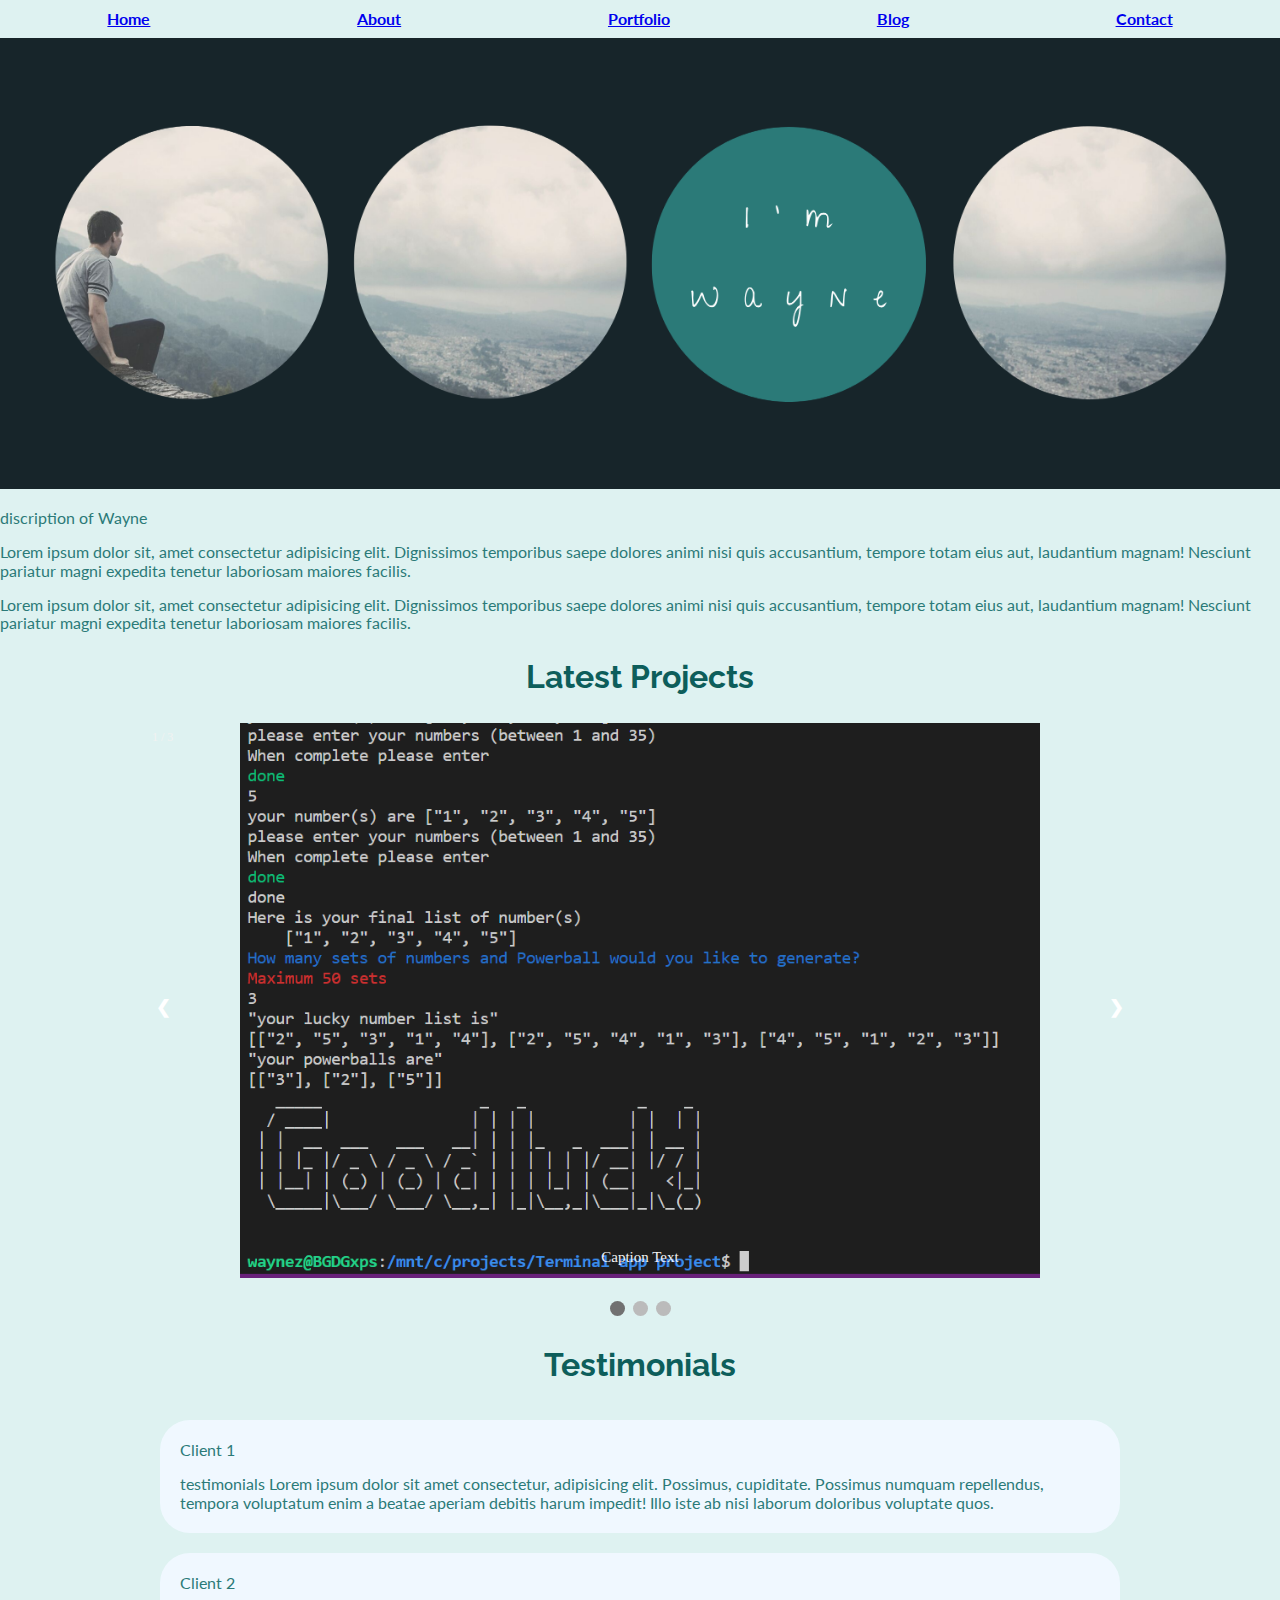
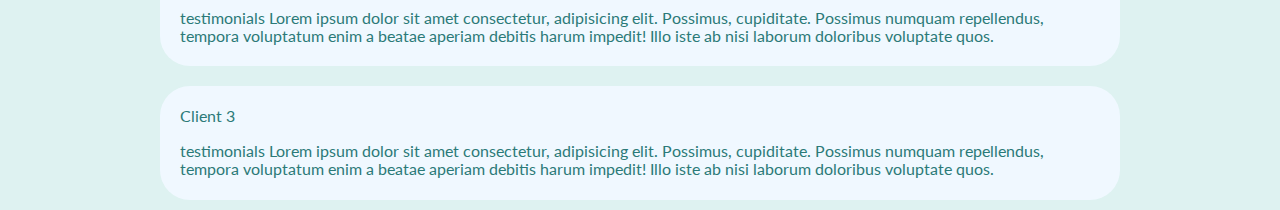
==== src/index.html @ 9297003e "added flex box to portfolio page to align img to center" ====
<!DOCTYPE html>

<html>
<head>
  <meta charset="utf-8" />
    <title>
        Wayne's Porfolio
    </title>
    <link rel="stylesheet" href="normalize.css"/>
    <link rel="stylesheet" type="text/css" media="screen" href="main.css" />
    <meta name="viewport" content="width=device-width, initial-scale=1.0" />

    <!-- <link href="https://fonts.googleapis.com/css?family=Anton|Crete+Round:400,400i&display=swap" rel="stylesheet">  -->
    
</head>

<body>

    <section class="topbar">  
        
        <div class="topbaroption"><a href= index.html >Home</a></div>  
          <div class="topbaroption"><a href= about.html >About</a></div>
          <div class="topbaroption"><a href= portfolio.html>Portfolio</a></div>
          <div class="topbaroption"><a href= blog.html>Blog</a></div>
          <div class="topbaroption"><a href= contact.html>Contact</a></div>   

        
    </section>

    <div class="bigimage">
        <!-- large image with Wayne on top -->
        <!-- <h2 id="wayne">I'm Wayne</h2> -->
        <img id="topimage" src="images/I'm_Wayne.png" /> 

    </div>

    <div>
        <p>discription of Wayne</p>

        <p>Lorem ipsum dolor sit, amet consectetur adipisicing elit. Dignissimos temporibus saepe dolores animi nisi quis accusantium, tempore totam eius aut, laudantium magnam! Nesciunt pariatur magni expedita tenetur laboriosam maiores facilis.</p>
        <p>Lorem ipsum dolor sit, amet consectetur adipisicing elit. Dignissimos temporibus saepe dolores animi nisi quis accusantium, tempore totam eius aut, laudantium magnam! Nesciunt pariatur magni expedita tenetur laboriosam maiores facilis.</p>


        
    </div>

    <div>
      <h2>Latest Projects</h2>
       

            <!-- Slideshow container -->
      <div class="slideshow-container">

        <!-- Full-width images with number and caption text -->
        <div class="mySlides fade">
          <div class="numbertext">1 / 3</div>
          <img src="images/terminal_app01.png" class="caroimg">
          <div class="text">Caption Text</div>
        </div>
      
        <div class="mySlides fade">
          <div class="numbertext">2 / 3</div>
          <img src="images/wireframe screen.jpg" class="caroimg">
          <div class="text">Caption Two</div>
        </div>
      
        <div class="mySlides fade">
          <div class="numbertext">3 / 3</div>
          <img src="images/man_using_computer.jpg" class="caroimg">
          <div class="text">Caption Three</div>
        </div>
      
        <!-- Next and previous buttons -->
        <a class="prev" onclick="plusSlides(-1)">&#10094;</a>
        <a class="next" onclick="plusSlides(1)">&#10095;</a>
      </div>
      <br>
      
      <!-- The dots/circles -->
      <div style="text-align:center">
        <span class="dot" onclick="currentSlide(1)"></span>
        <span class="dot" onclick="currentSlide(2)"></span>
        <span class="dot" onclick="currentSlide(3)"></span>
      </div> 




    </div>
    <!-- container ends -->

    <div class="alltestimonials">
      
    <h2 >Testimonials</h2>
      <div class="testimonials">
        <p>Client 1</p>
        <p>testimonials Lorem ipsum dolor sit amet consectetur, adipisicing elit. Possimus, cupiditate. Possimus numquam repellendus, tempora voluptatum enim a beatae aperiam debitis harum impedit! Illo iste ab nisi laborum doloribus voluptate quos.</p>
        
      </div>

      <div class="testimonials">
          <p>Client 2</p>
        <p>testimonials Lorem ipsum dolor sit amet consectetur, adipisicing elit. Possimus, cupiditate. Possimus numquam repellendus, tempora voluptatum enim a beatae aperiam debitis harum impedit! Illo iste ab nisi laborum doloribus voluptate quos.</p>
        
      </div>

      <div class="testimonials">
          <p>Client 3</p>
        <p>testimonials Lorem ipsum dolor sit amet consectetur, adipisicing elit. Possimus, cupiditate. Possimus numquam repellendus, tempora voluptatum enim a beatae aperiam debitis harum impedit! Illo iste ab nisi laborum doloribus voluptate quos.</p>
        
      </div>

    </div>

    <script src="myscripts.js"></script>
</body>





</html>
---- src/main.css ----
@import url("https://fonts.googleapis.com/css?family=Lato:400,700|Nothing+You+Could+Do|Raleway:700|Reenie+Beanie&display=swap");
/* Header/Blog Title */
/* Create two unequal columns that floats next to each other */
/* Left column */
.leftcolumn {
  float: left;
  width: 75%;
}

/* Right column */
.rightcolumn {
  float: left;
  width: 25%;
  padding-left: 20px;
}

/* Fake image */
.fakeimg {
  background-color: #aaa;
  width: 100%;
  padding: 20px;
}

/* Add a card effect for articles */
.card {
  background-color: white;
  padding: 20px;
  margin-top: 20px;
}

/* Clear floats after the columns */
.row:after {
  content: "";
  display: table;
  clear: both;
}

/* Footer */
.footer {
  padding: 20px;
  text-align: center;
  background: #ddd;
  margin-top: 20px;
}

/* Responsive layout - when the screen is less than 800px wide, make the two columns stack on top of each other instead of next to each other */
@media screen and (max-width: 800px) {
  .leftcolumn, .rightcolumn {
    width: 100%;
    padding: 0;
  }
}
/* Style inputs with type="text", select elements and textareas */
input[type=text], select, textarea {
  width: 100%;
  /* Full width */
  padding: 12px;
  /* Some padding */
  border: 1px solid #ccc;
  /* Gray border */
  border-radius: 4px;
  /* Rounded borders */
  box-sizing: border-box;
  /* Make sure that padding and width stays in place */
  margin-top: 6px;
  /* Add a top margin */
  margin-bottom: 16px;
  /* Bottom margin */
  resize: vertical;
}

/* Style the submit button with a specific background color etc */
input[type=submit] {
  background-color: #4CAF50;
  color: white;
  padding: 12px 20px;
  border: none;
  border-radius: 4px;
  cursor: pointer;
}

/* When moving the mouse over the submit button, add a darker green color */
input[type=submit]:hover {
  background-color: #45a049;
}

/* Add a background color and some padding around the form */
.container {
  border-radius: 5px;
  background-color: #f2f2f2;
  padding: 20px;
  margin: 30px;
}

.topbar {
  display: flex;
  flex-direction: row;
  justify-content: space-around;
  font-family: "Lato", Open Sans, sans-serif;
  font-weight: bold;
  color: #000000;
  margin: 10px 4px;
}

a.topbaroption {
  font-size: 100%;
  text-decoration: none;
}
a.topbaroption:visited {
  color: #2b7a78;
}
a.topbaroption:hover {
  transform: rotate(180deg);
  transition: 0.7s;
  -webkit-transition: 0.7s;
  -moz-transition: 0.7s;
  -ms-transition: 0.7s;
  -o-transition: 0.7s;
  -webkit-transform: rotate(180deg);
  -moz-transform: rotate(180deg);
  -o-transform: rotate(180deg);
  -ms-transform: rotate(180deg);
}

* {
  box-sizing: border-box;
}

/* Slideshow container */
.slideshow-container {
  max-width: 1000px;
  position: relative;
  margin: auto;
}

/* Hide the images by default */
.mySlides {
  display: none;
  text-align: center;
}

/* Next & previous buttons */
.prev, .next {
  cursor: pointer;
  position: absolute;
  top: 50%;
  width: auto;
  margin-top: -22px;
  padding: 16px;
  color: white;
  font-weight: bold;
  font-size: 18px;
  transition: 0.6s ease;
  border-radius: 0 3px 3px 0;
  user-select: none;
}

/* Position the "next button" to the right */
.next {
  right: 0;
  border-radius: 3px 0 0 3px;
}

/* On hover, add a black background color with a little bit see-through */
.prev:hover, .next:hover {
  background-color: rgba(0, 0, 0, 0.8);
}

/* Caption text */
.text {
  color: #f2f2f2;
  font-size: 15px;
  padding: 8px 12px;
  position: absolute;
  bottom: 8px;
  width: 100%;
  text-align: center;
}

/* Number text (1/3 etc) */
.numbertext {
  color: #f2f2f2;
  font-size: 12px;
  padding: 8px 12px;
  position: absolute;
  top: 0;
}

/* The dots/bullets/indicators */
.dot {
  cursor: pointer;
  height: 15px;
  width: 15px;
  margin: 0 2px;
  background-color: #bbb;
  border-radius: 50%;
  display: inline-block;
  transition: background-color 0.6s ease;
}

.active, .dot:hover {
  background-color: #717171;
}

/* Fading animation */
.fade {
  -webkit-animation-name: fade;
  -webkit-animation-duration: 1.5s;
  animation-name: fade;
  animation-duration: 1.5s;
}

@-webkit-keyframes fade {
  from {
    opacity: 0.4;
  }
  to {
    opacity: 1;
  }
}
@keyframes fade {
  from {
    opacity: 0.4;
  }
  to {
    opacity: 1;
  }
}
.caroimg {
  width: 80%;
  text-align: center;
}

#topimage {
  width: 100%;
}

#wayne {
  position: absolute;
  font-family: "Nothing You Could Do", cursive;
  color: #17252a;
  font-size: 200%;
  height: 150px;
  background-color: blue;
  display: flex;
  justify-content: flex-end;
  align-items: flex-end;
}

body {
  background-color: #def2f1;
}

h2 {
  font-family: "Raleway", sans-serif;
  text-align: center;
  font-size: 200%;
  color: #0d5e5b;
}

p {
  font-family: "Lato", sans-serif;
  color: #2b7a78;
}

.alltestimonials {
  display: flex;
  flex-direction: column;
  justify-content: center;
  align-items: center;
}

.testimonials {
  background-color: aliceblue;
  border-radius: 30px;
  text-align: lef;
  padding: 5px 20px;
  margin: 10px 50px;
  width: 75%;
}

#allportfolio {
  display: flex;
  flex-direction: column;
  justify-content: center;
  align-items: center;
}

.portfolio img {
  width: 100%;
}

/*# sourceMappingURL=main.css.map */
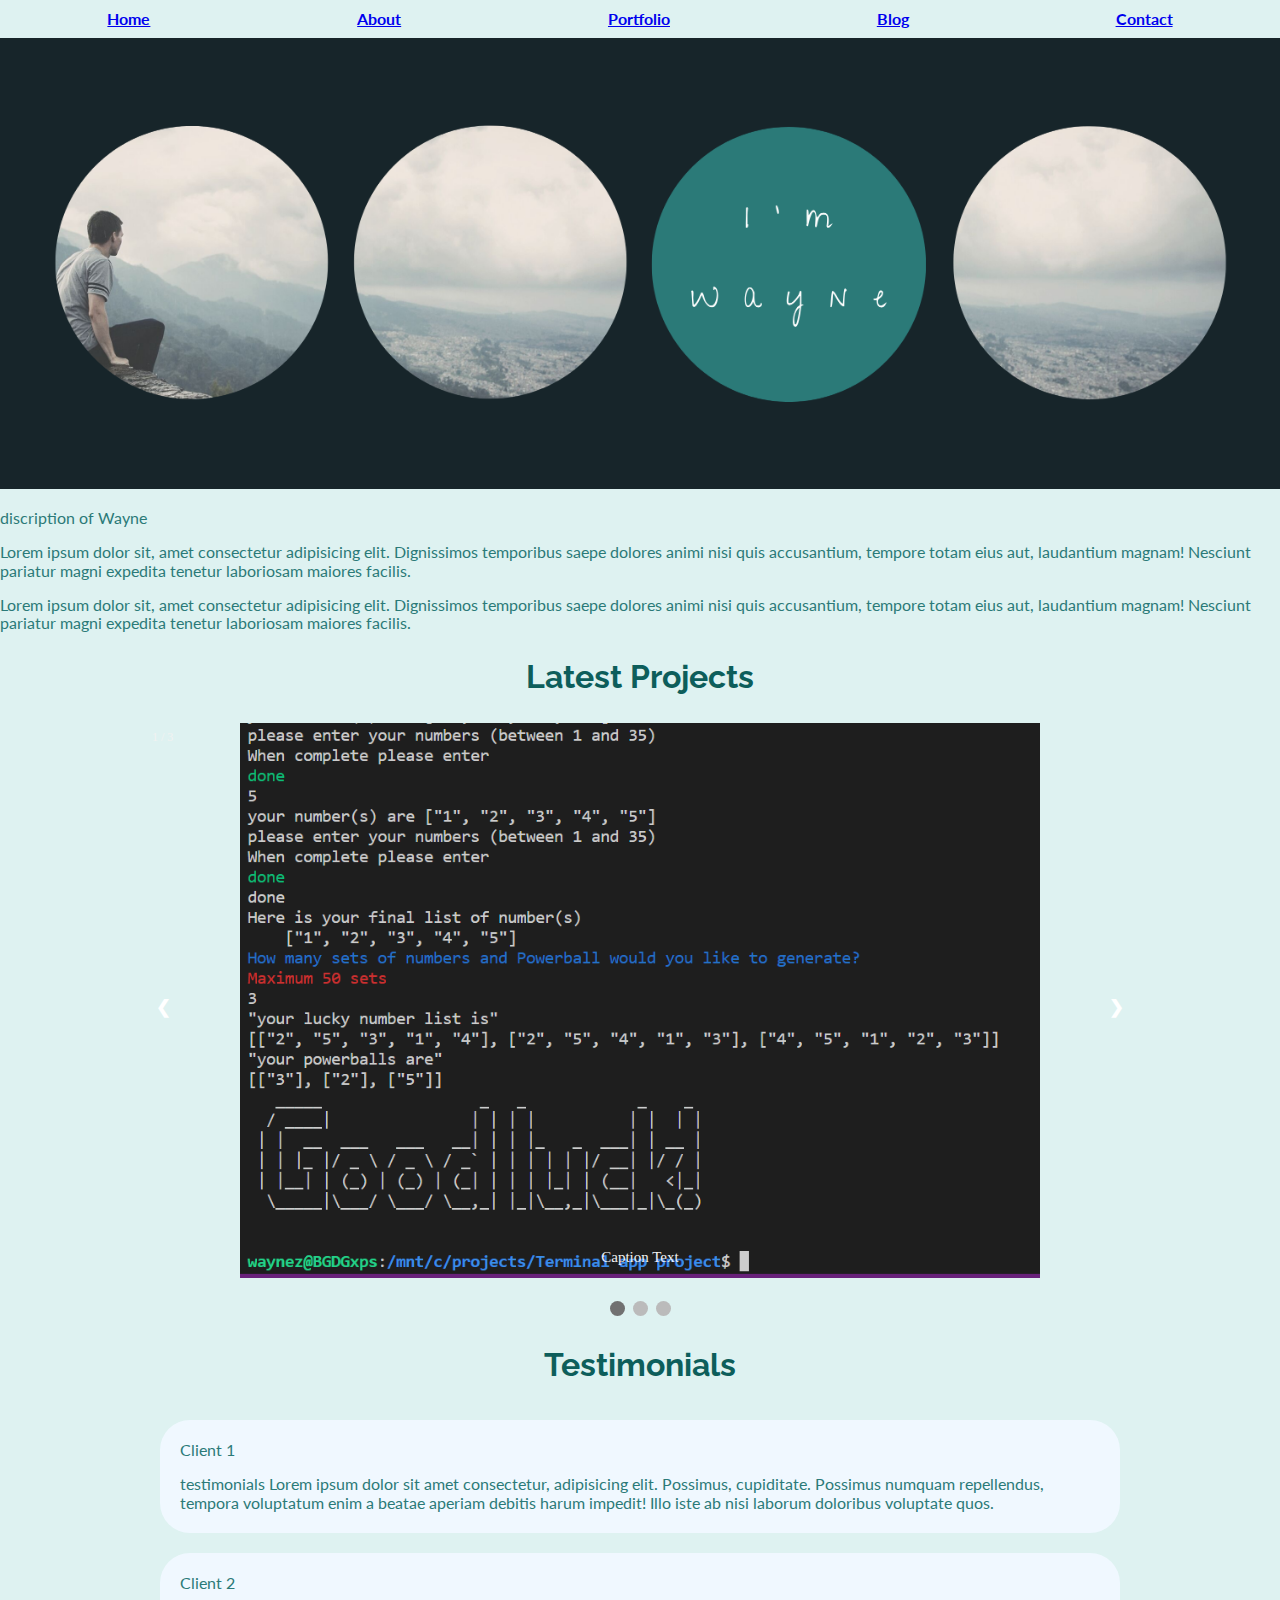
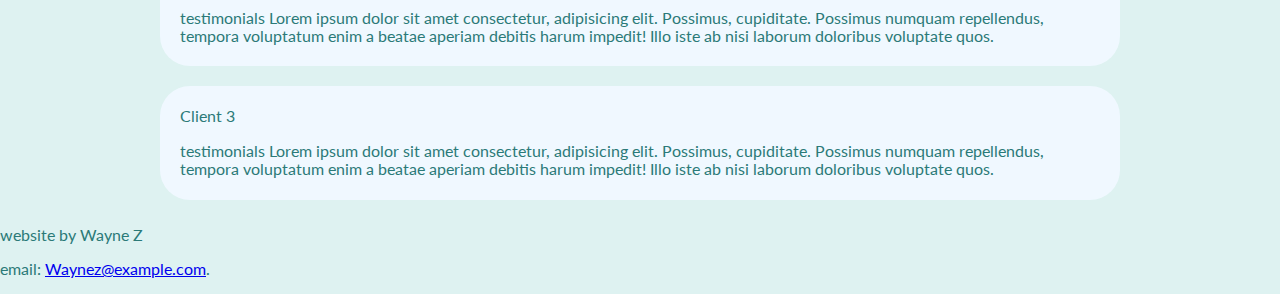
==== commit 89eb36b2: "added footer and more content in about page" ====
--- a/src/index.html
+++ b/src/index.html
@@ -117,6 +117,10 @@
 
 
 
-
+<footer>
+    <p>website by Wayne Z</p>
+    <p>email: <a href="mailto:waynez@mockupemail.com">
+    Waynez@example.com</a>.</p>
+  </footer> 
 
 </html>--- a/src/main.css
+++ b/src/main.css
@@ -231,6 +231,10 @@
   text-align: center;
 }
 
+footer {
+  display: block;
+}
+
 #topimage {
   width: 100%;
 }
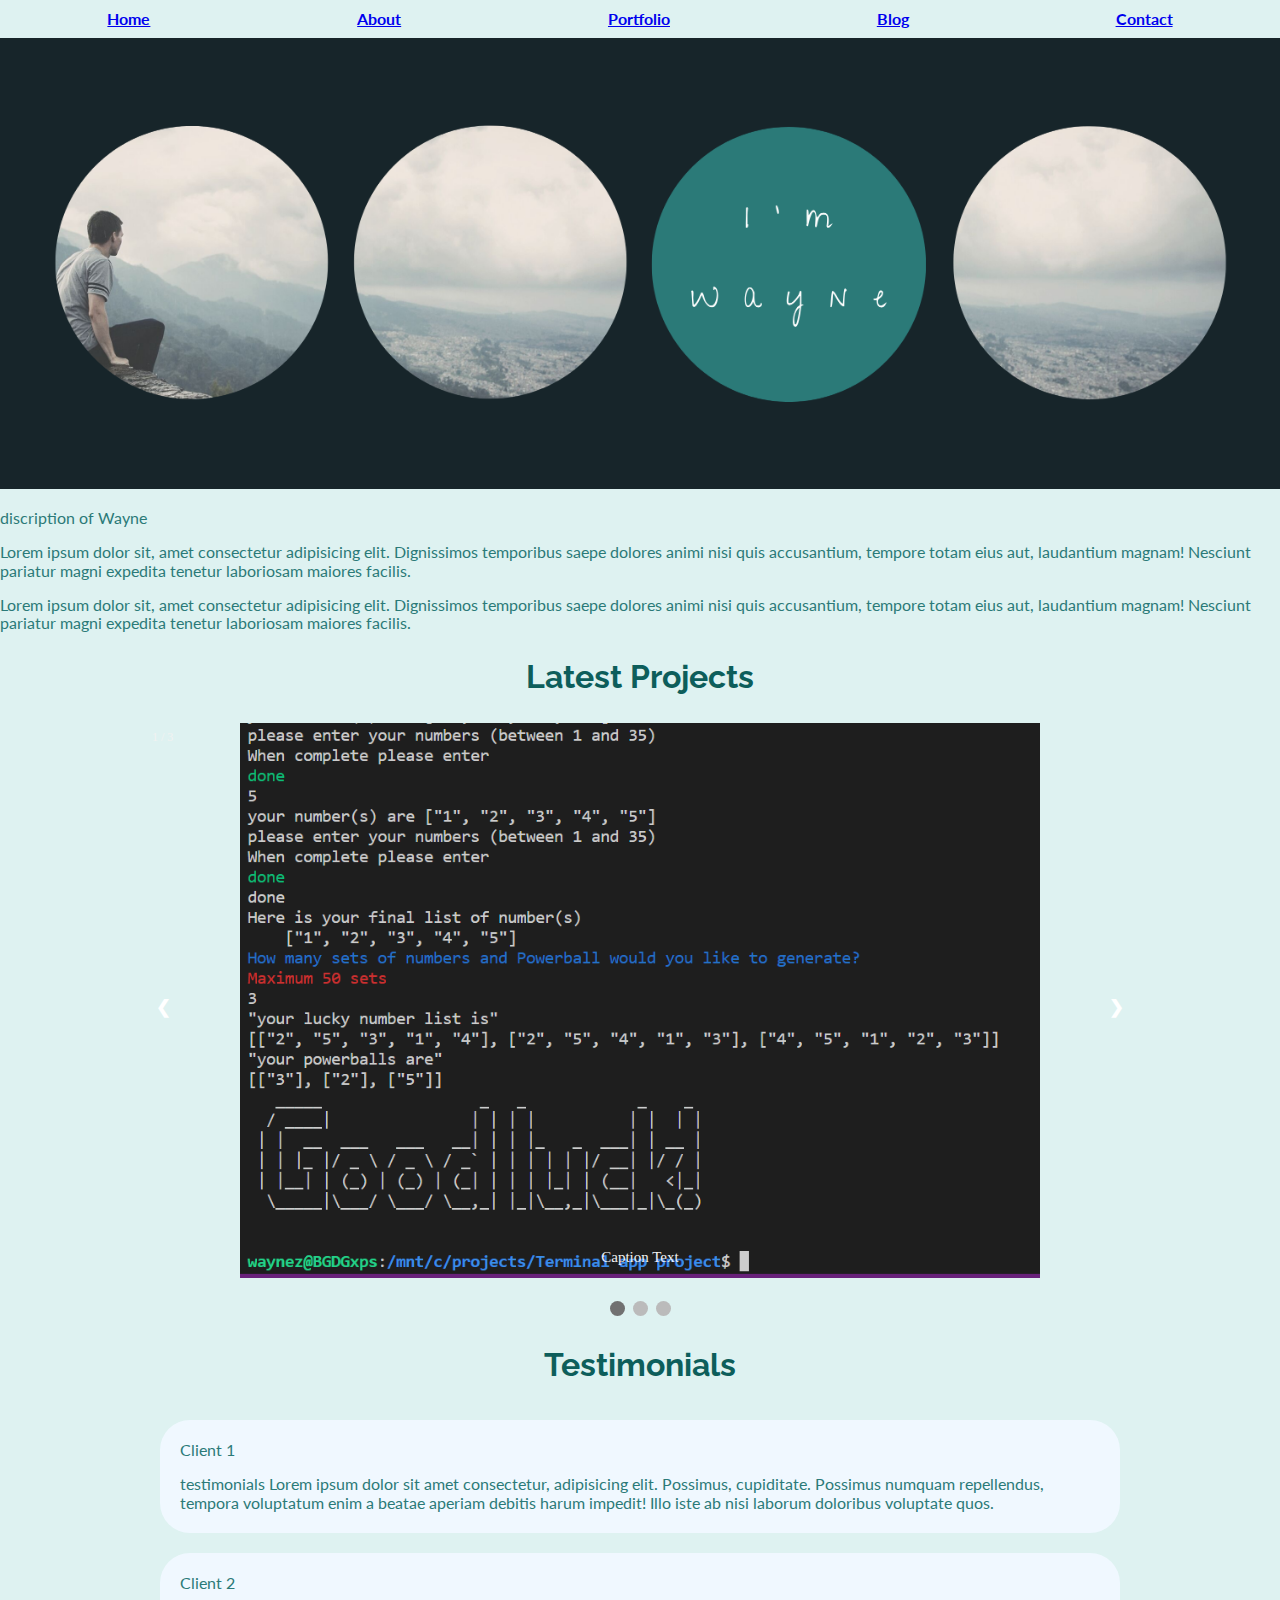
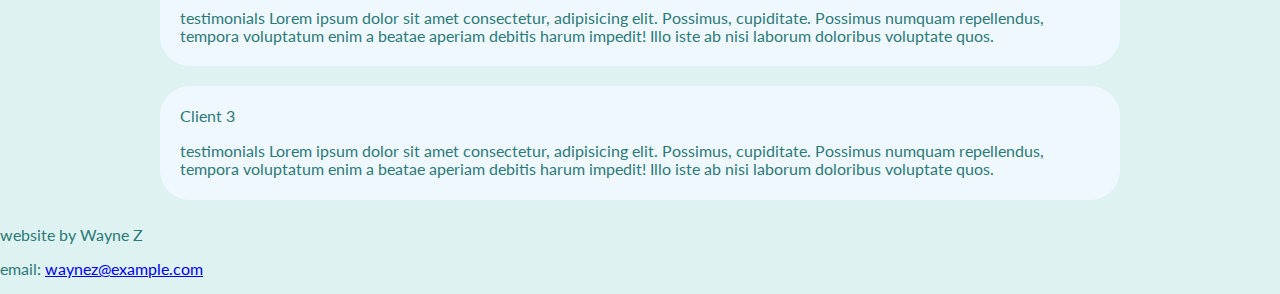
==== commit 62081801: "add content about you to demonstrate your personality, skills and/or interests" ====
--- a/src/index.html
+++ b/src/index.html
@@ -30,7 +30,7 @@
     <div class="bigimage">
         <!-- large image with Wayne on top -->
         <!-- <h2 id="wayne">I'm Wayne</h2> -->
-        <img id="topimage" src="images/I'm_Wayne.png" /> 
+        <img class="topimage" src="images/I'm_Wayne.png" /> 
 
     </div>
 
@@ -120,7 +120,7 @@
 <footer>
     <p>website by Wayne Z</p>
     <p>email: <a href="mailto:waynez@mockupemail.com">
-    Waynez@example.com</a>.</p>
-  </footer> 
+    waynez@example.com</a></p>
+</footer> 
 
 </html>--- a/src/main.css
+++ b/src/main.css
@@ -235,7 +235,7 @@
   display: block;
 }
 
-#topimage {
+.topimage {
   width: 100%;
 }
 
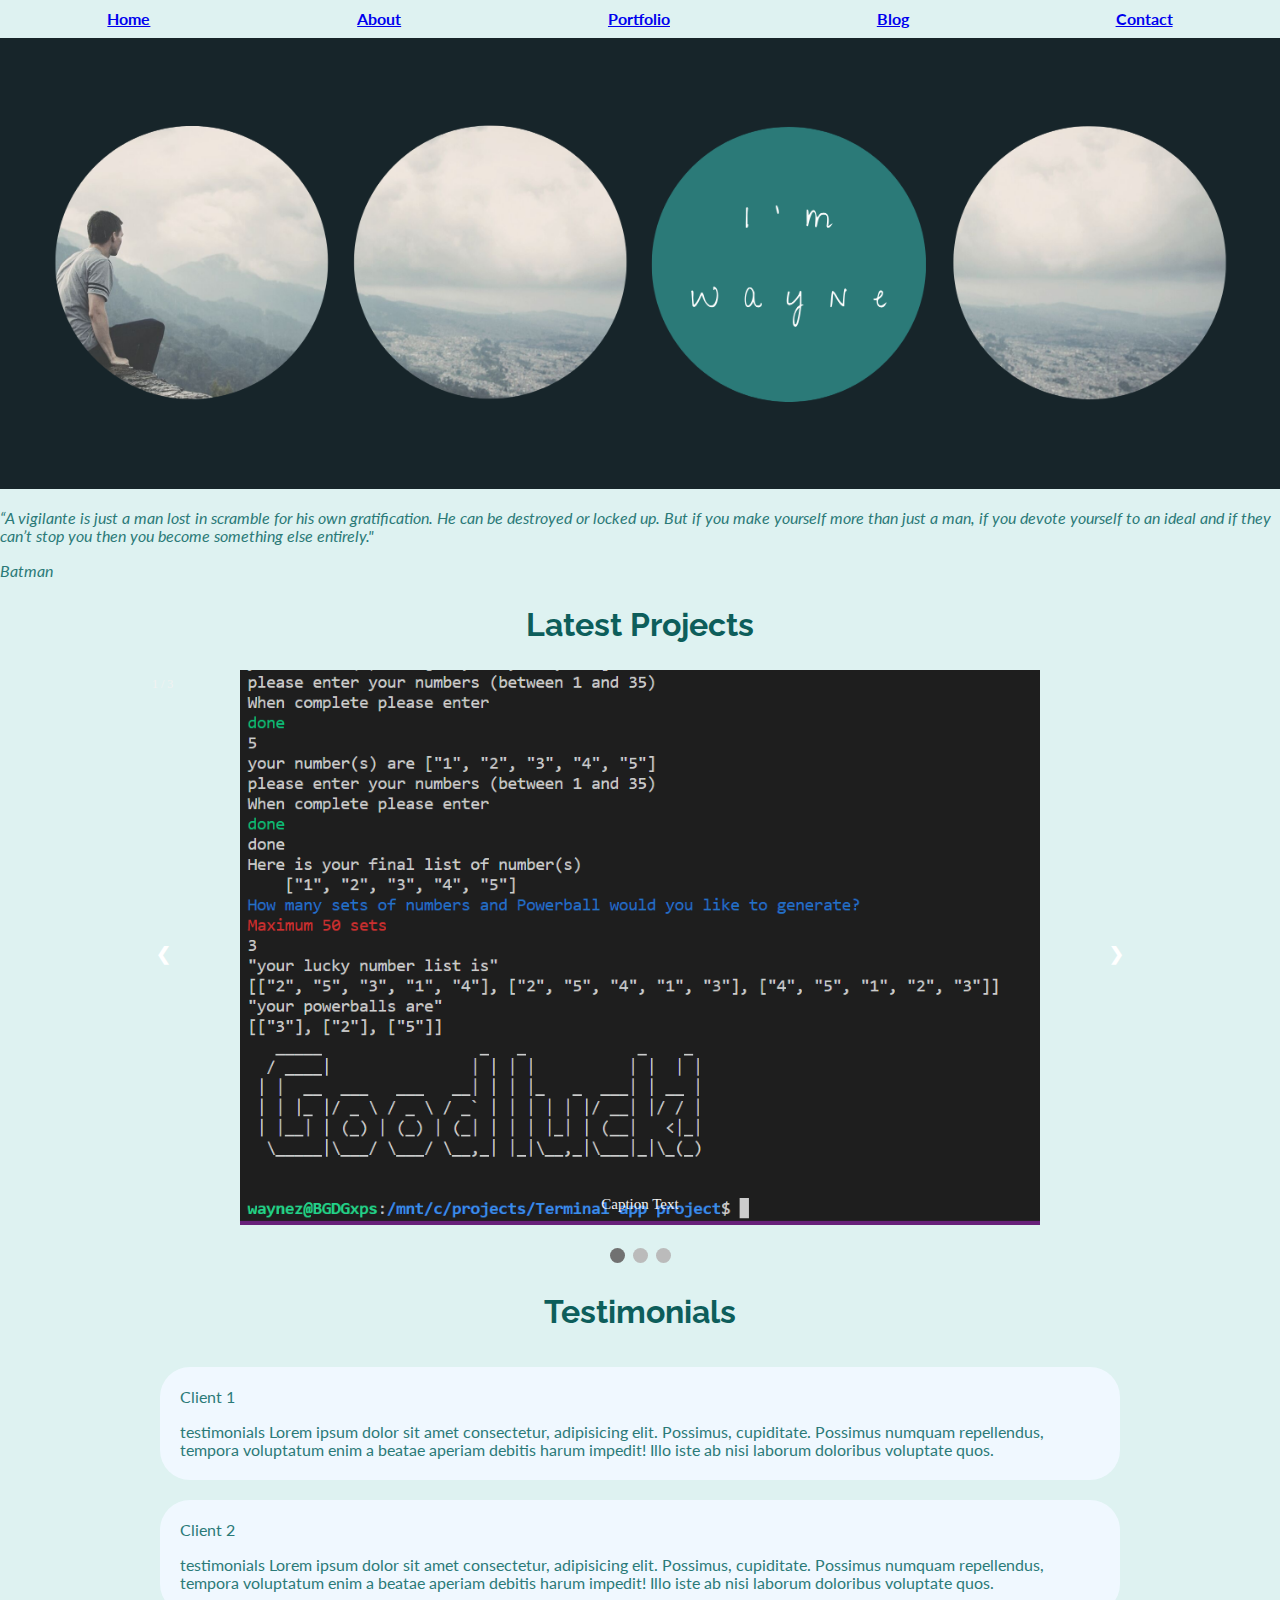
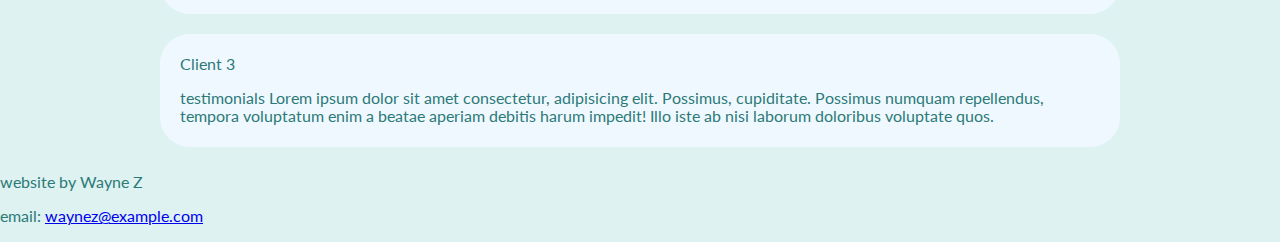
==== commit 11c1513e: "updated home, about, page with uniform styling and content" ====
--- a/src/index.html
+++ b/src/index.html
@@ -34,11 +34,12 @@
 
     </div>
 
-    <div>
-        <p>discription of Wayne</p>
+    <div class="quote">
+        <p></p>
 
-        <p>Lorem ipsum dolor sit, amet consectetur adipisicing elit. Dignissimos temporibus saepe dolores animi nisi quis accusantium, tempore totam eius aut, laudantium magnam! Nesciunt pariatur magni expedita tenetur laboriosam maiores facilis.</p>
-        <p>Lorem ipsum dolor sit, amet consectetur adipisicing elit. Dignissimos temporibus saepe dolores animi nisi quis accusantium, tempore totam eius aut, laudantium magnam! Nesciunt pariatur magni expedita tenetur laboriosam maiores facilis.</p>
+        <p>    “A vigilante is just a man lost in scramble for his own gratification. He can be destroyed or locked up. But if you make yourself more than just a man, if you devote yourself to an ideal and if they can’t stop you then you become something else entirely."</p> 
+        <p>Batman</p>
+        <!-- <p>Lorem ipsum dolor sit, amet consectetur adipisicing elit. Dignissimos temporibus saepe dolores animi nisi quis accusantium, tempore totam eius aut, laudantium magnam! Nesciunt pariatur magni expedita tenetur laboriosam maiores facilis.</p> -->
 
 
         
--- a/src/main.css
+++ b/src/main.css
@@ -262,7 +262,26 @@
   color: #0d5e5b;
 }
 
+h3 {
+  font-family: "Raleway", sans-serif;
+  font-weight: bold;
+  text-align: center;
+  font-size: 100%;
+  color: #0d5e5b;
+}
+
 p {
+  font-family: "Lato", sans-serif;
+  color: #2b7a78;
+}
+
+.quote {
+  font-family: "Lato", sans-serif;
+  font-style: italic;
+  color: #2b7a78;
+}
+
+ul {
   font-family: "Lato", sans-serif;
   color: #2b7a78;
 }
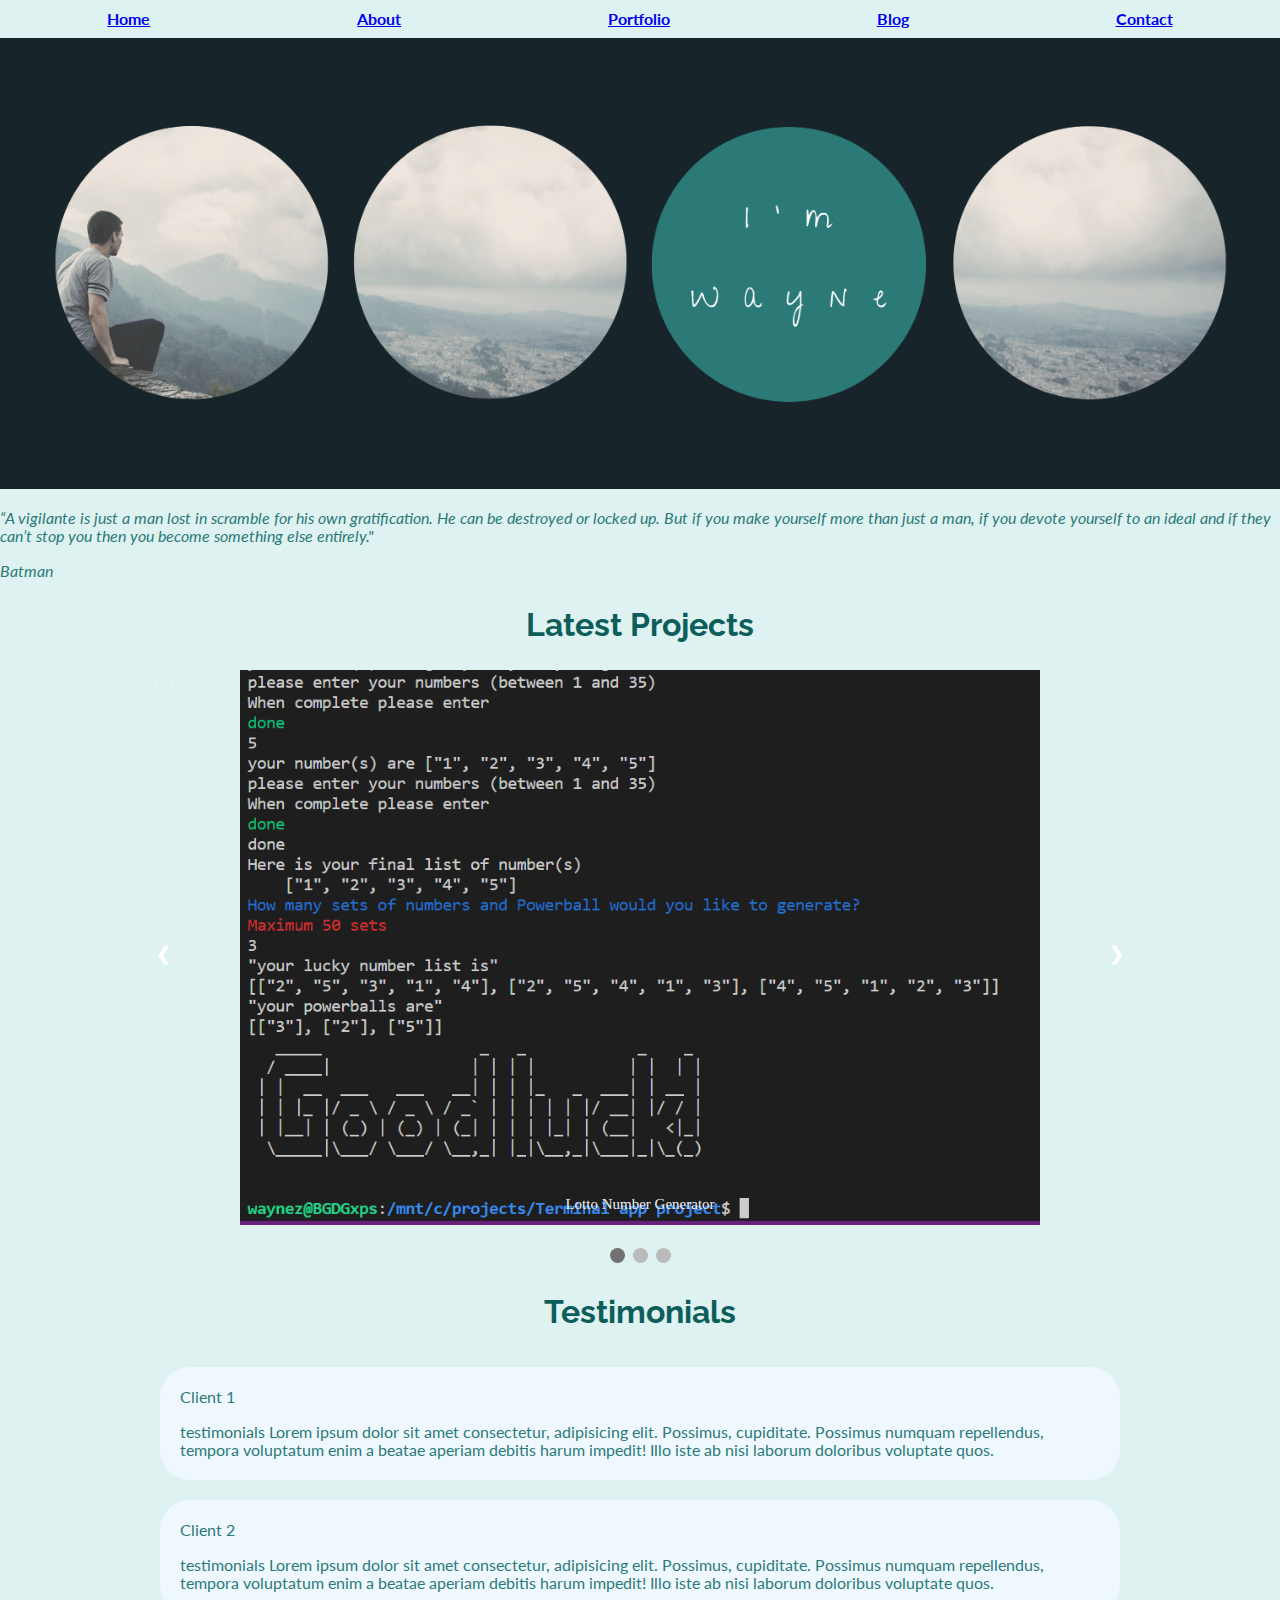
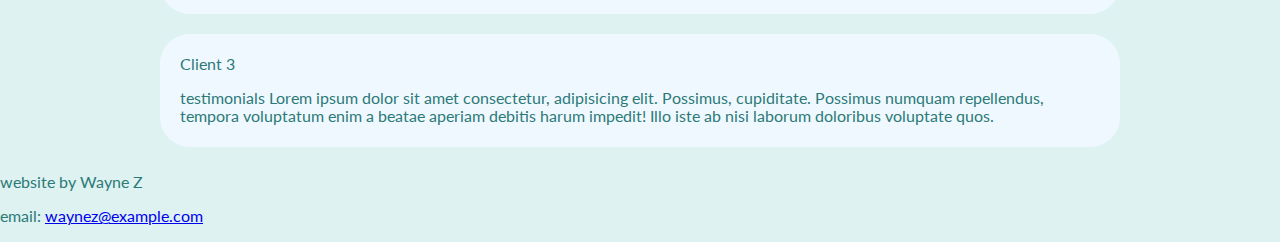
==== commit b07c22b4: "completed portfolio page and updated images on carousel" ====
--- a/src/index.html
+++ b/src/index.html
@@ -56,19 +56,19 @@
         <div class="mySlides fade">
           <div class="numbertext">1 / 3</div>
           <img src="images/terminal_app01.png" class="caroimg">
-          <div class="text">Caption Text</div>
+          <div class="text">Lotto Number Generator</div>
         </div>
       
         <div class="mySlides fade">
           <div class="numbertext">2 / 3</div>
-          <img src="images/wireframe screen.jpg" class="caroimg">
-          <div class="text">Caption Two</div>
+          <img src="images/album02.png" class="caroimg">
+          <div class="text">Favourite band tribute website</div>
         </div>
       
         <div class="mySlides fade">
           <div class="numbertext">3 / 3</div>
-          <img src="images/man_using_computer.jpg" class="caroimg">
-          <div class="text">Caption Three</div>
+          <img src="images/wireframe screen.jpg" class="caroimg">
+          <div class="text">Startup platform</div>
         </div>
       
         <!-- Next and previous buttons -->
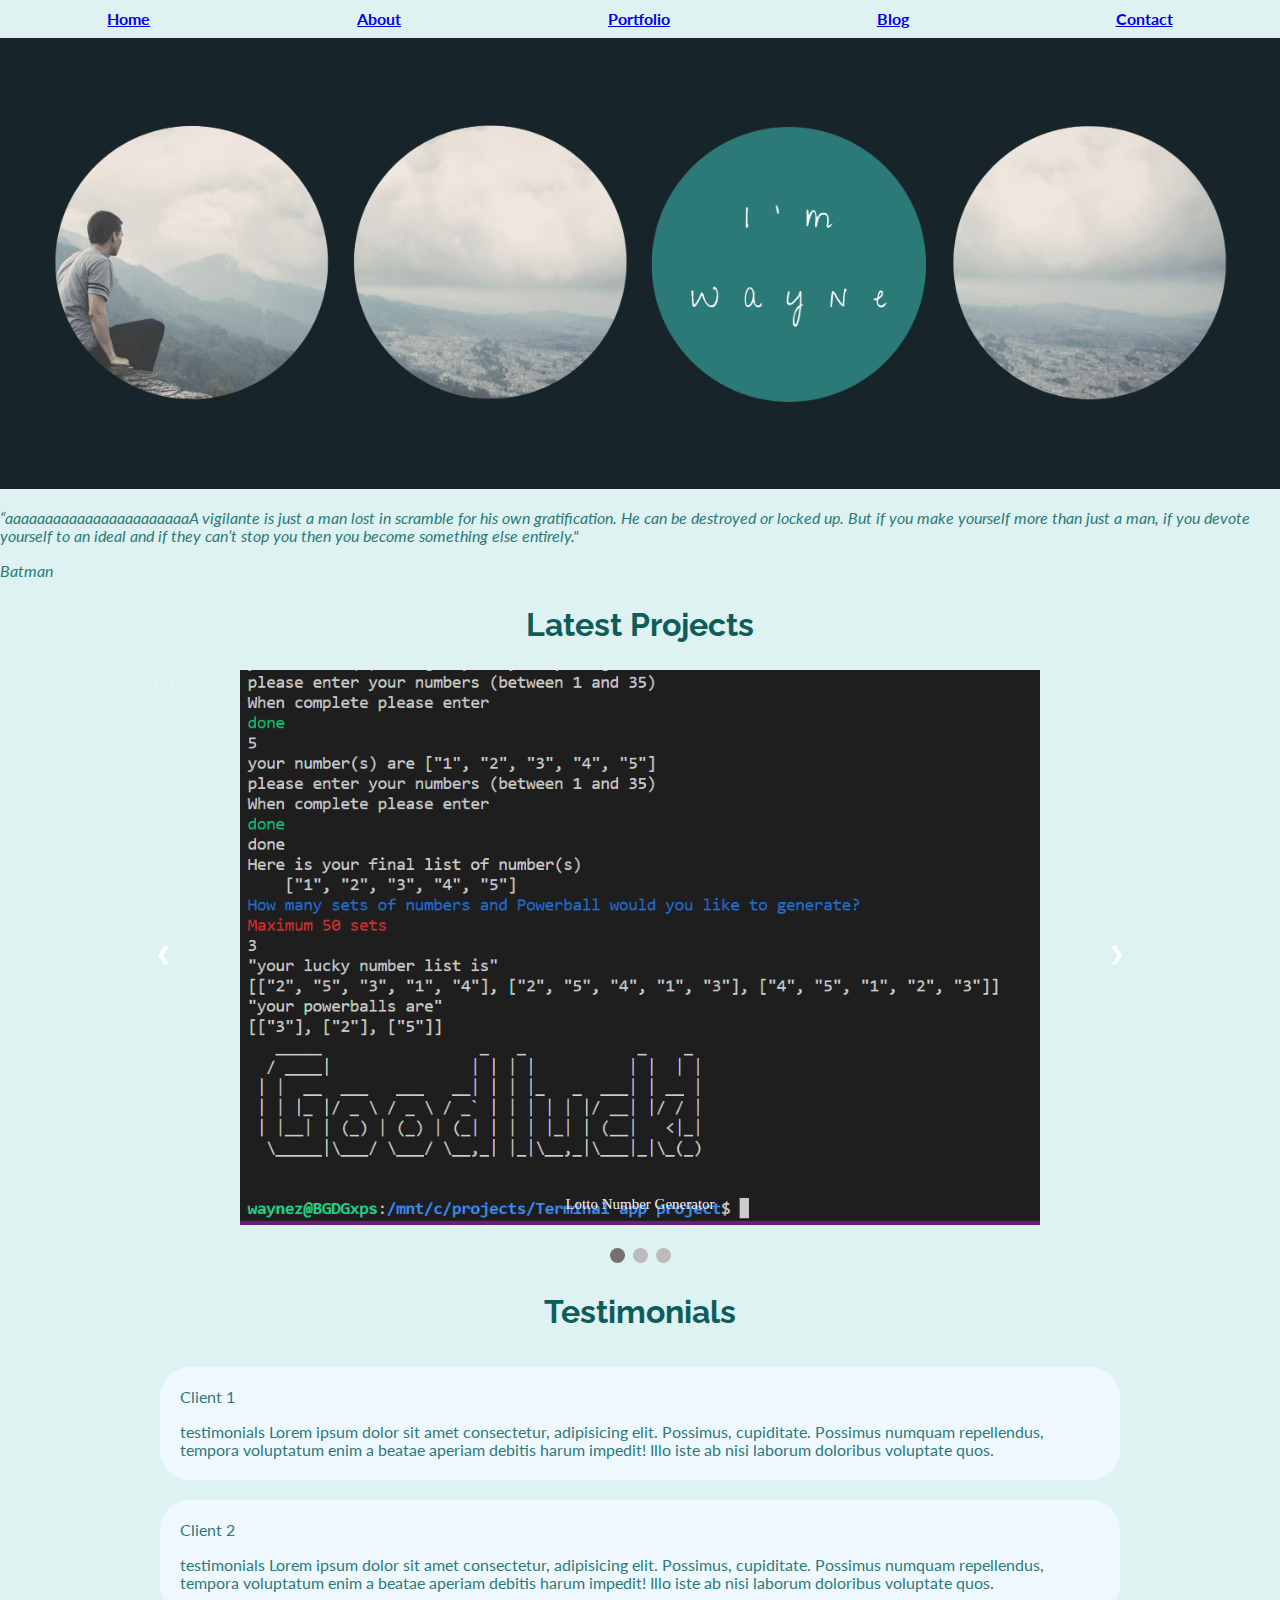
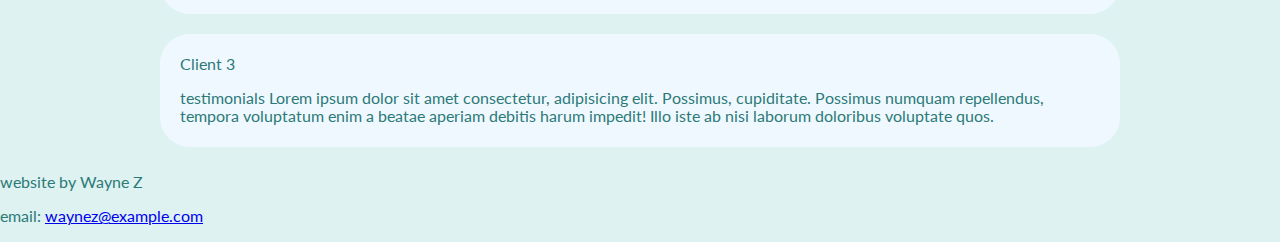
==== commit 5d09cd0b: "created version2 of the website" ====
--- a/src/index.html
+++ b/src/index.html
@@ -37,7 +37,7 @@
     <div class="quote">
         <p></p>
 
-        <p>    “A vigilante is just a man lost in scramble for his own gratification. He can be destroyed or locked up. But if you make yourself more than just a man, if you devote yourself to an ideal and if they can’t stop you then you become something else entirely."</p> 
+        <p>    “aaaaaaaaaaaaaaaaaaaaaaaA vigilante is just a man lost in scramble for his own gratification. He can be destroyed or locked up. But if you make yourself more than just a man, if you devote yourself to an ideal and if they can’t stop you then you become something else entirely."</p> 
         <p>Batman</p>
         <!-- <p>Lorem ipsum dolor sit, amet consectetur adipisicing elit. Dignissimos temporibus saepe dolores animi nisi quis accusantium, tempore totam eius aut, laudantium magnam! Nesciunt pariatur magni expedita tenetur laboriosam maiores facilis.</p> -->
 
--- a/src/main.css
+++ b/src/main.css
@@ -16,14 +16,14 @@
 
 /* Fake image */
 .fakeimg {
-  background-color: #aaa;
+  background-color: #def2f1;
   width: 100%;
   padding: 20px;
 }
 
 /* Add a card effect for articles */
 .card {
-  background-color: white;
+  background-color: #2b7a78;
   padding: 20px;
   margin-top: 20px;
 }
@@ -39,7 +39,7 @@
 .footer {
   padding: 20px;
   text-align: center;
-  background: #ddd;
+  background: #2b7a78;
   margin-top: 20px;
 }
 
@@ -50,6 +50,31 @@
     padding: 0;
   }
 }
+.card {
+  color: #def2f1;
+  font-family: "Lato", sans-serif;
+  color: #2b7a78;
+}
+
+.card h5 {
+  color: #def2f1;
+  font-family: "Lato", sans-serif;
+}
+
+.card h2 {
+  color: #def2f1;
+  font-family: "Lato", sans-serif;
+}
+
+.card h3 {
+  color: #def2f1;
+  font-size: 150%;
+}
+
+.blogimg {
+  width: 100%;
+}
+
 /* Style inputs with type="text", select elements and textareas */
 input[type=text], select, textarea {
   width: 100%;
@@ -77,6 +102,8 @@
   border: none;
   border-radius: 4px;
   cursor: pointer;
+  font-family: "Lato", sans-serif;
+  color: #feffff;
 }
 
 /* When moving the mouse over the submit button, add a darker green color */
@@ -87,9 +114,11 @@
 /* Add a background color and some padding around the form */
 .container {
   border-radius: 5px;
-  background-color: #f2f2f2;
+  background-color: #2b7a78;
   padding: 20px;
   margin: 30px;
+  font-family: "Lato", sans-serif;
+  color: #feffff;
 }
 
 .topbar {
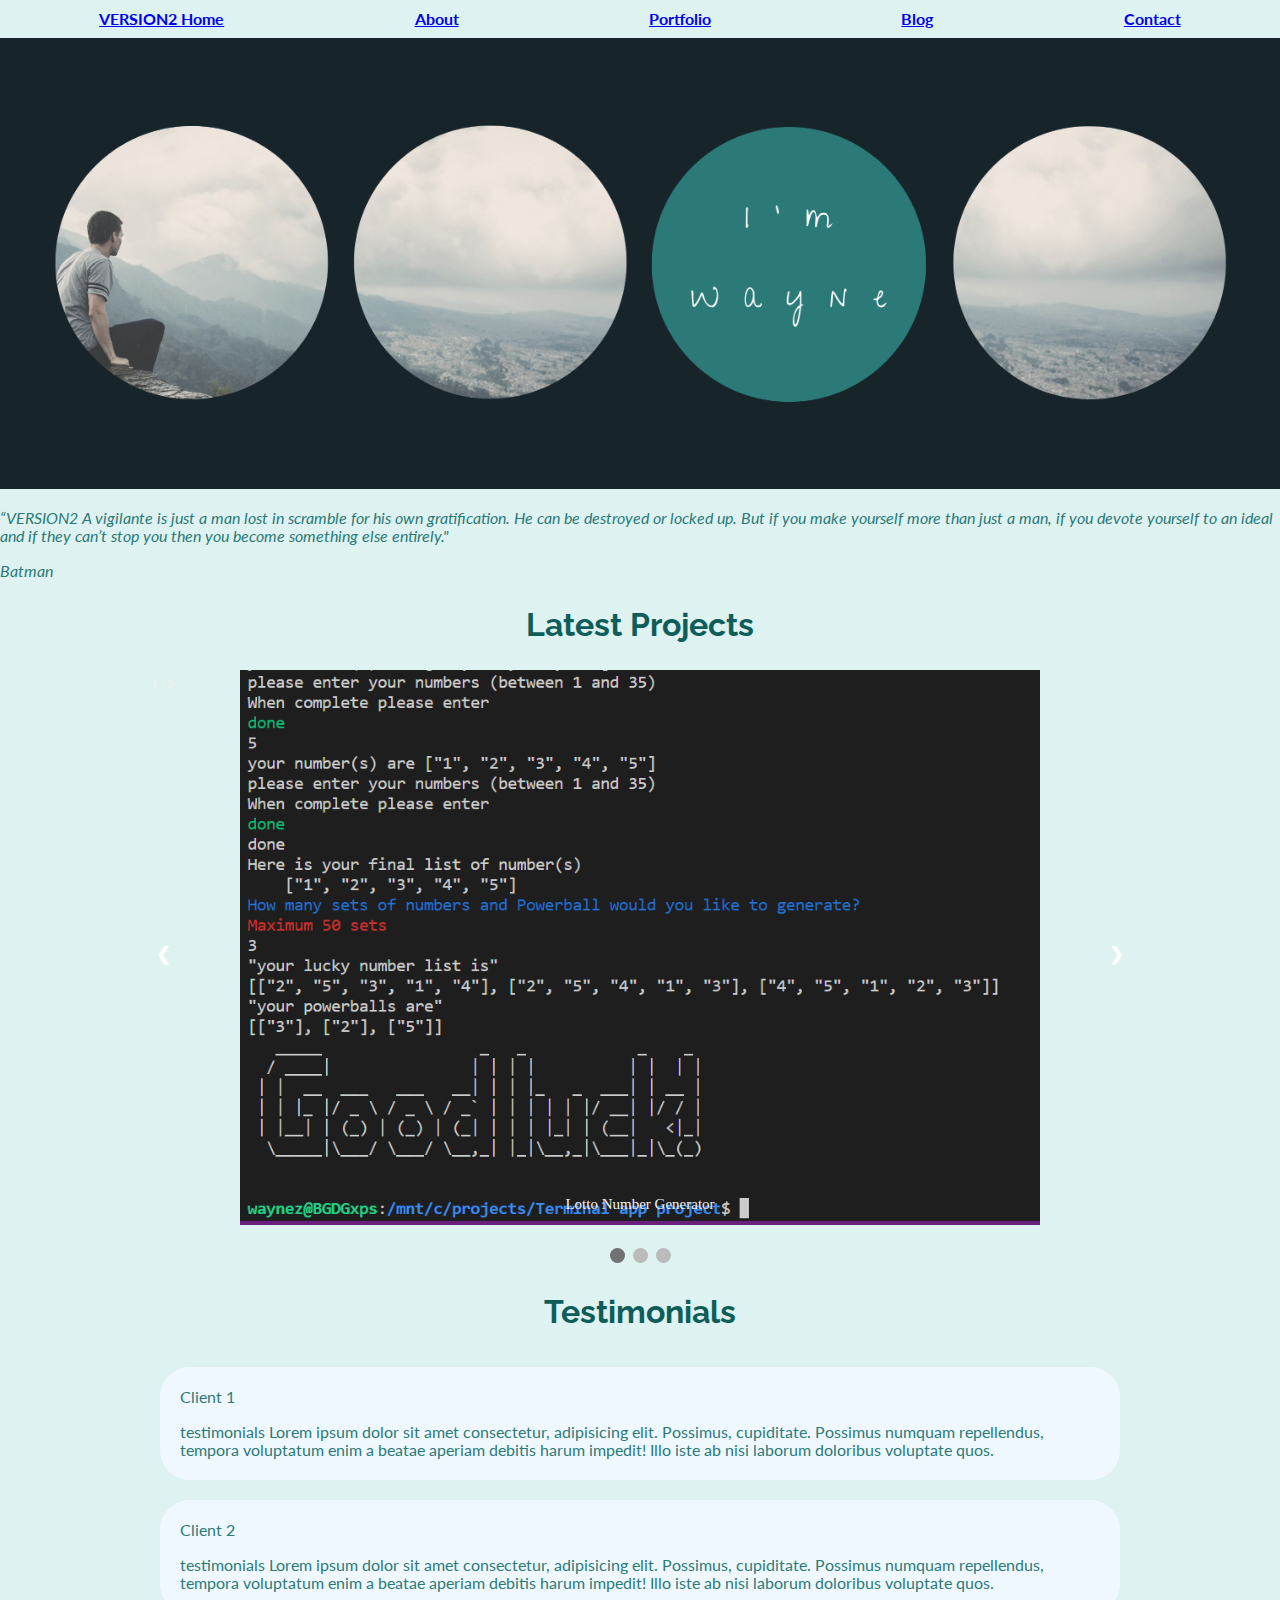
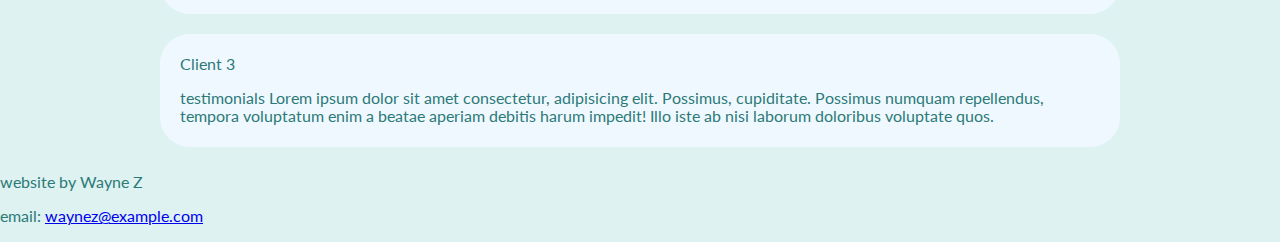
==== commit 7c0f07cf: "updatetd topbar menu description" ====
--- a/src/index.html
+++ b/src/index.html
@@ -18,7 +18,7 @@
 
     <section class="topbar">  
         
-        <div class="topbaroption"><a href= index.html >Home</a></div>  
+        <div class="topbaroption"><a href= index.html >VERSION2 Home</a></div>  
           <div class="topbaroption"><a href= about.html >About</a></div>
           <div class="topbaroption"><a href= portfolio.html>Portfolio</a></div>
           <div class="topbaroption"><a href= blog.html>Blog</a></div>
@@ -37,7 +37,7 @@
     <div class="quote">
         <p></p>
 
-        <p>    “aaaaaaaaaaaaaaaaaaaaaaaA vigilante is just a man lost in scramble for his own gratification. He can be destroyed or locked up. But if you make yourself more than just a man, if you devote yourself to an ideal and if they can’t stop you then you become something else entirely."</p> 
+        <p>    “VERSION2 A vigilante is just a man lost in scramble for his own gratification. He can be destroyed or locked up. But if you make yourself more than just a man, if you devote yourself to an ideal and if they can’t stop you then you become something else entirely."</p> 
         <p>Batman</p>
         <!-- <p>Lorem ipsum dolor sit, amet consectetur adipisicing elit. Dignissimos temporibus saepe dolores animi nisi quis accusantium, tempore totam eius aut, laudantium magnam! Nesciunt pariatur magni expedita tenetur laboriosam maiores facilis.</p> -->
 
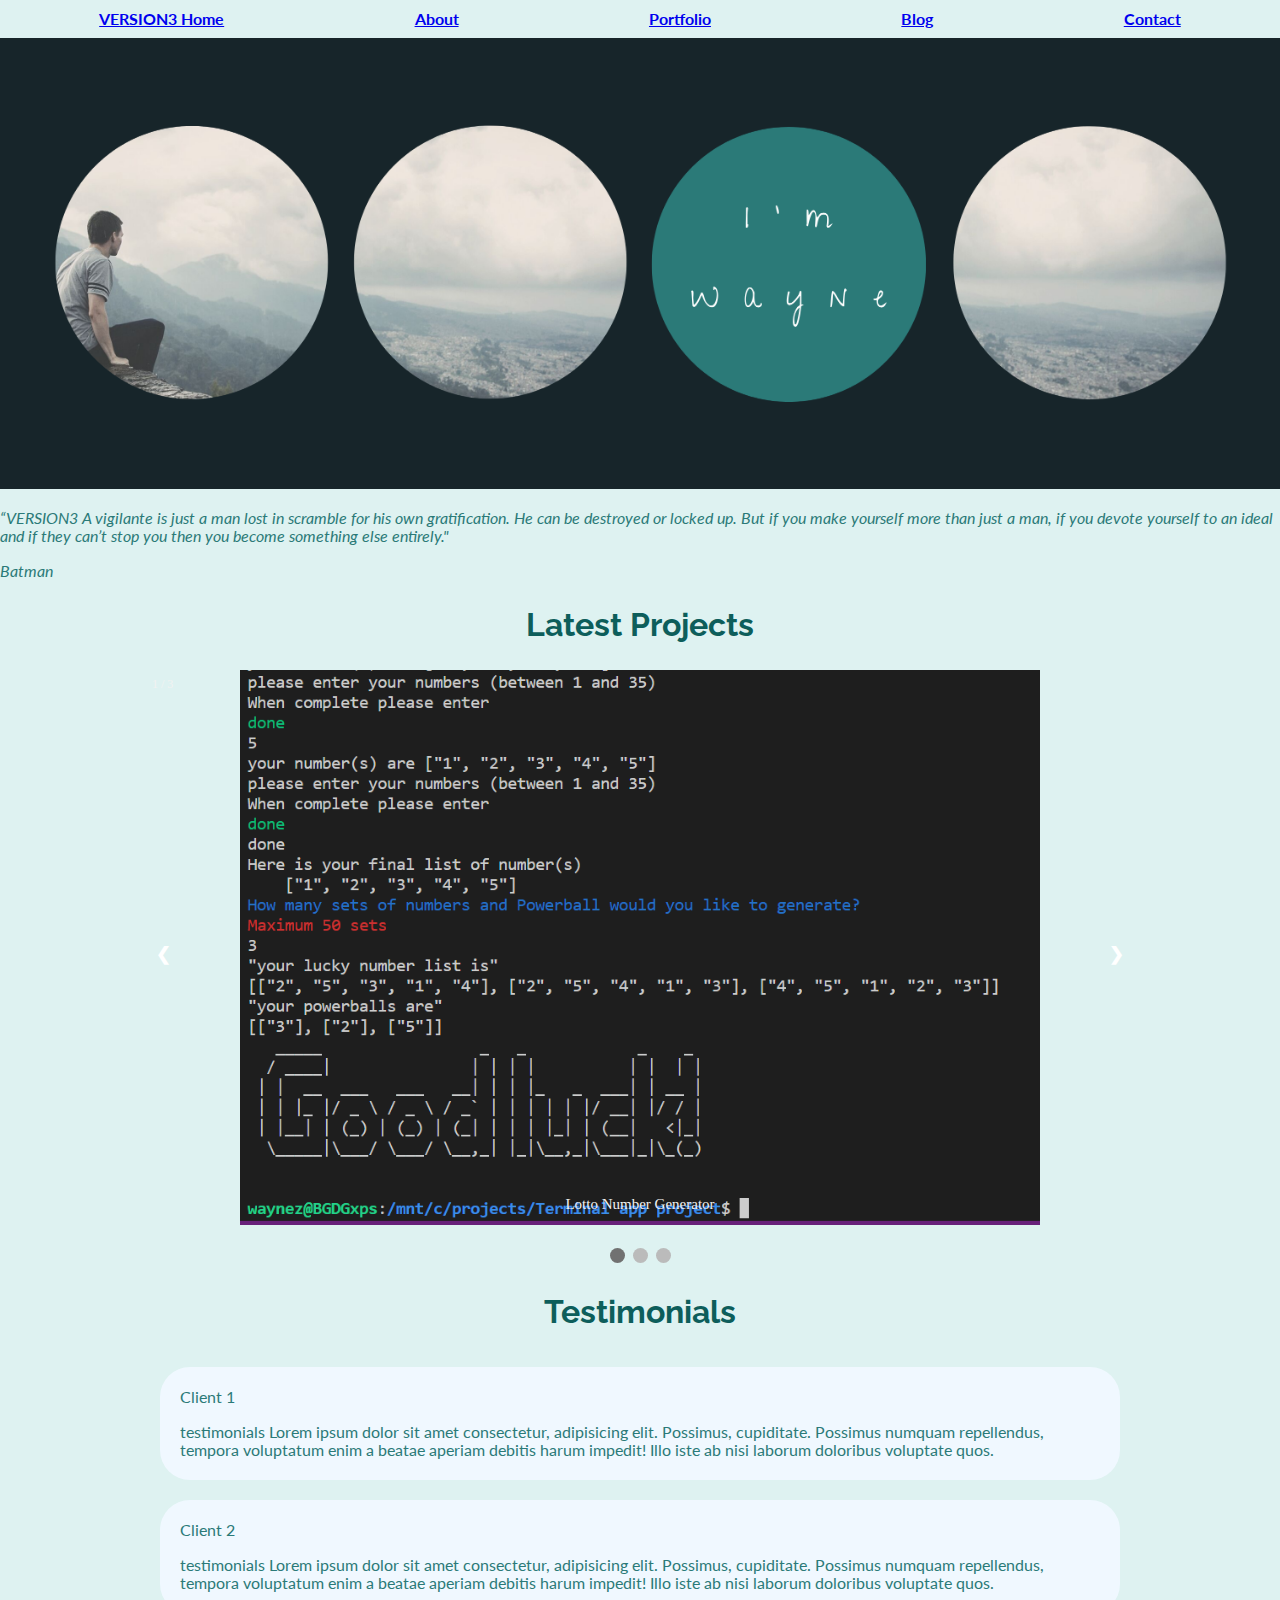
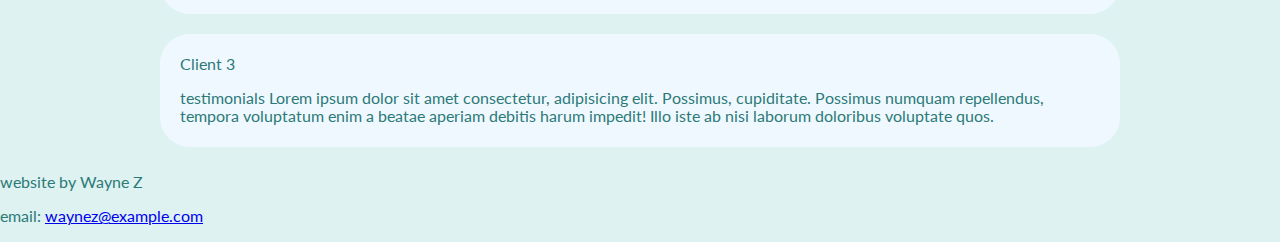
==== commit 7773c343: "created and updated version3 of website" ====
--- a/src/index.html
+++ b/src/index.html
@@ -18,7 +18,7 @@
 
     <section class="topbar">  
         
-        <div class="topbaroption"><a href= index.html >VERSION2 Home</a></div>  
+        <div class="topbaroption"><a href= index.html >VERSION3 Home</a></div>  
           <div class="topbaroption"><a href= about.html >About</a></div>
           <div class="topbaroption"><a href= portfolio.html>Portfolio</a></div>
           <div class="topbaroption"><a href= blog.html>Blog</a></div>
@@ -37,7 +37,7 @@
     <div class="quote">
         <p></p>
 
-        <p>    “VERSION2 A vigilante is just a man lost in scramble for his own gratification. He can be destroyed or locked up. But if you make yourself more than just a man, if you devote yourself to an ideal and if they can’t stop you then you become something else entirely."</p> 
+        <p>    “VERSION3 A vigilante is just a man lost in scramble for his own gratification. He can be destroyed or locked up. But if you make yourself more than just a man, if you devote yourself to an ideal and if they can’t stop you then you become something else entirely."</p> 
         <p>Batman</p>
         <!-- <p>Lorem ipsum dolor sit, amet consectetur adipisicing elit. Dignissimos temporibus saepe dolores animi nisi quis accusantium, tempore totam eius aut, laudantium magnam! Nesciunt pariatur magni expedita tenetur laboriosam maiores facilis.</p> -->
 
